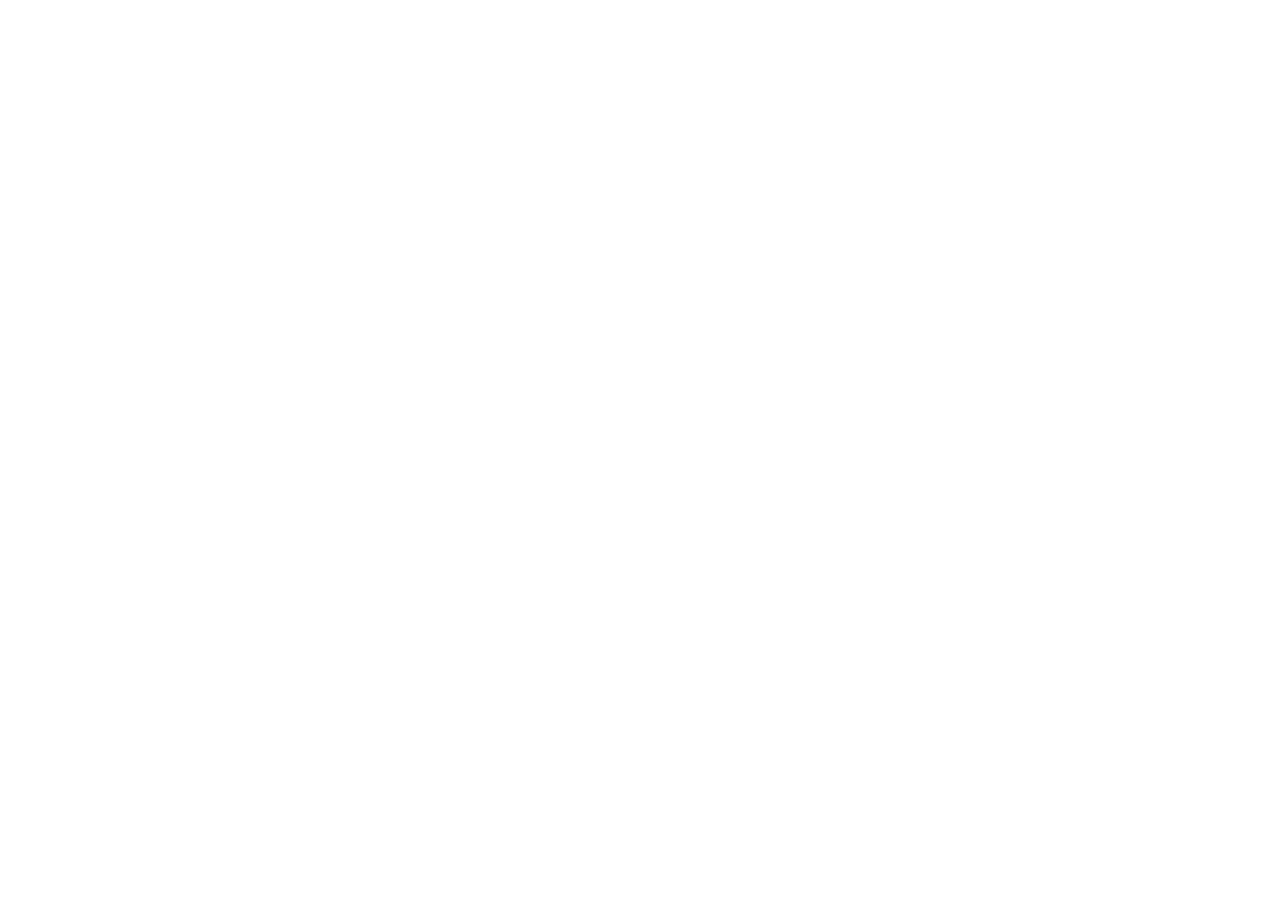
==== index.html @ 78ac38b4 "Add files via upload" ====
<!doctype html>
<html lang="nl">
	
<head>
	<meta charset="UTF-8">
	<meta name="author" content="jouw naam">
	<meta name="viewport" content="width=device-width, initial-scale=1">
	
	<title>Naam van je site en/of pagina</title>
	
	<link href="styles/style.css" rel="stylesheet">
</head>

<body>

	<script src="scripts/script.js"></script>
</body>
	
</html>
---- styles/style.css ----
/* CSS Document */
*, *::after, *::before {
  box-sizing:border-box;  
}
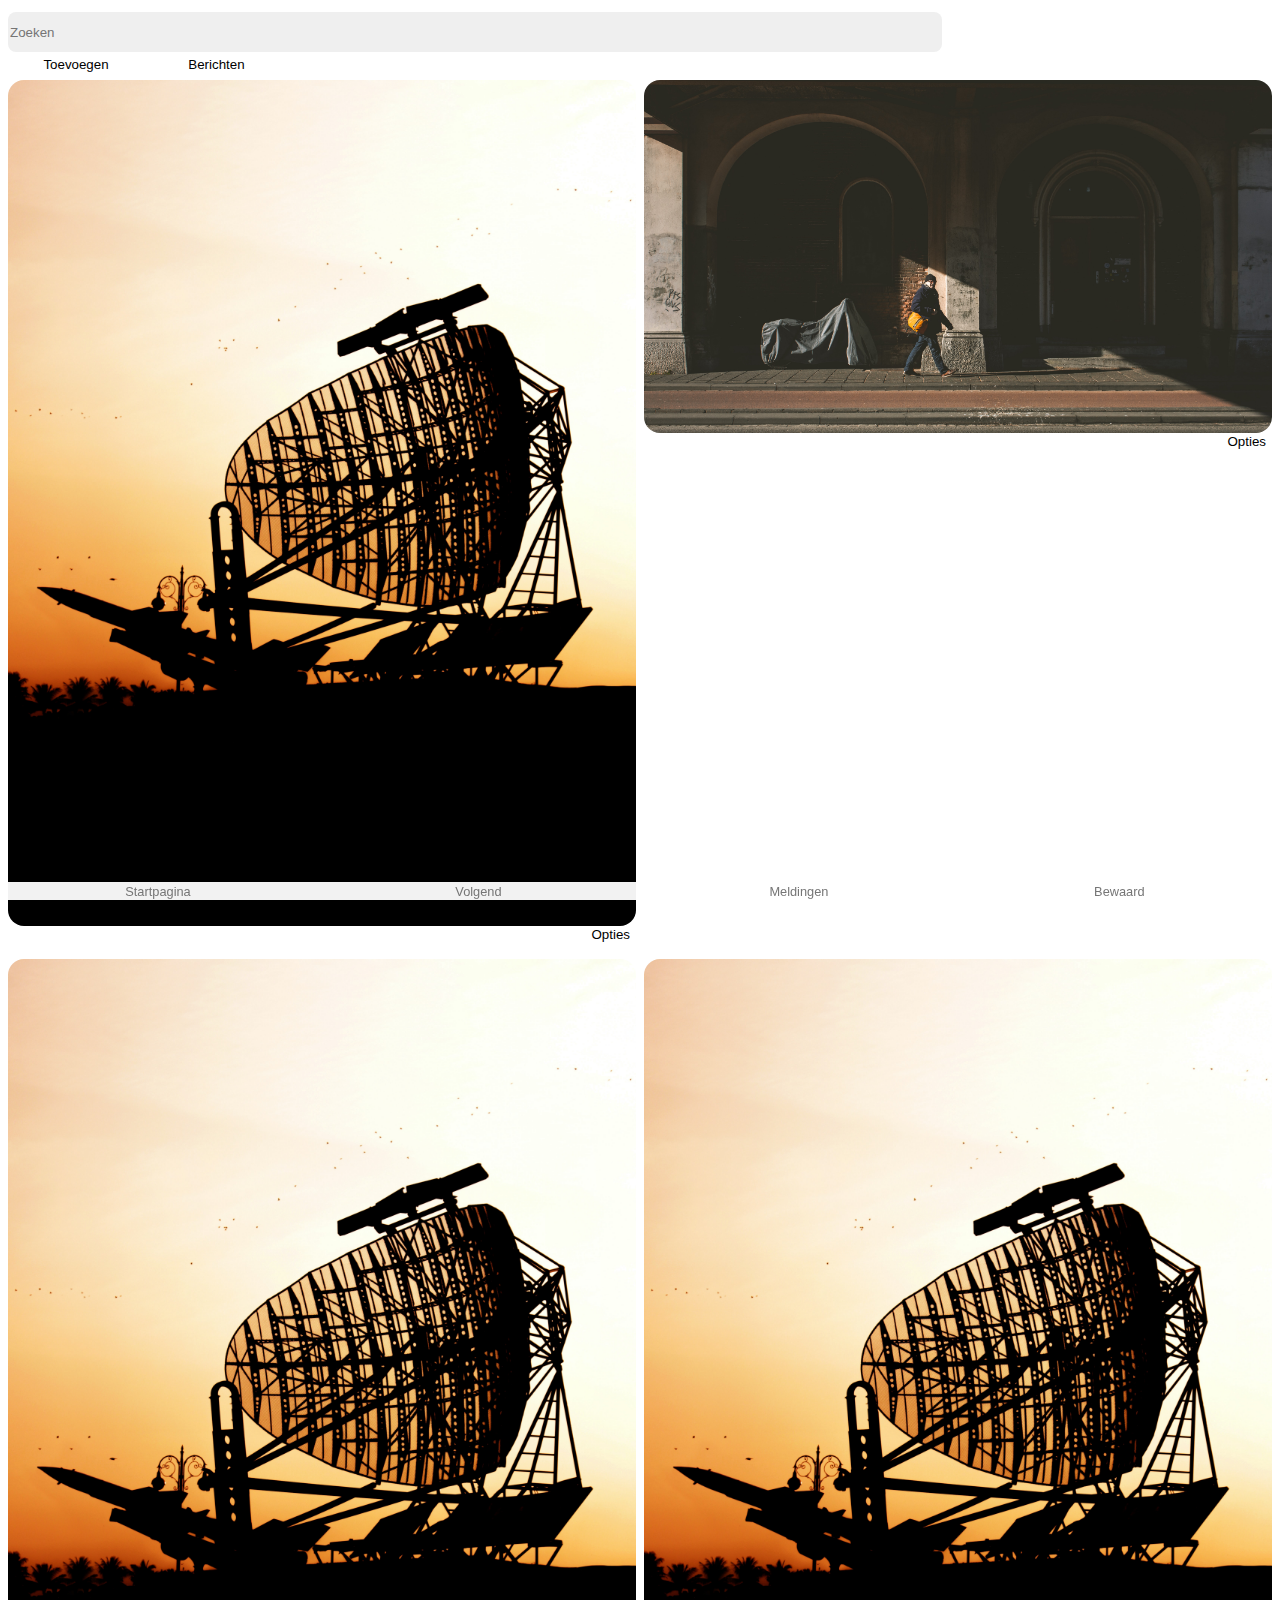
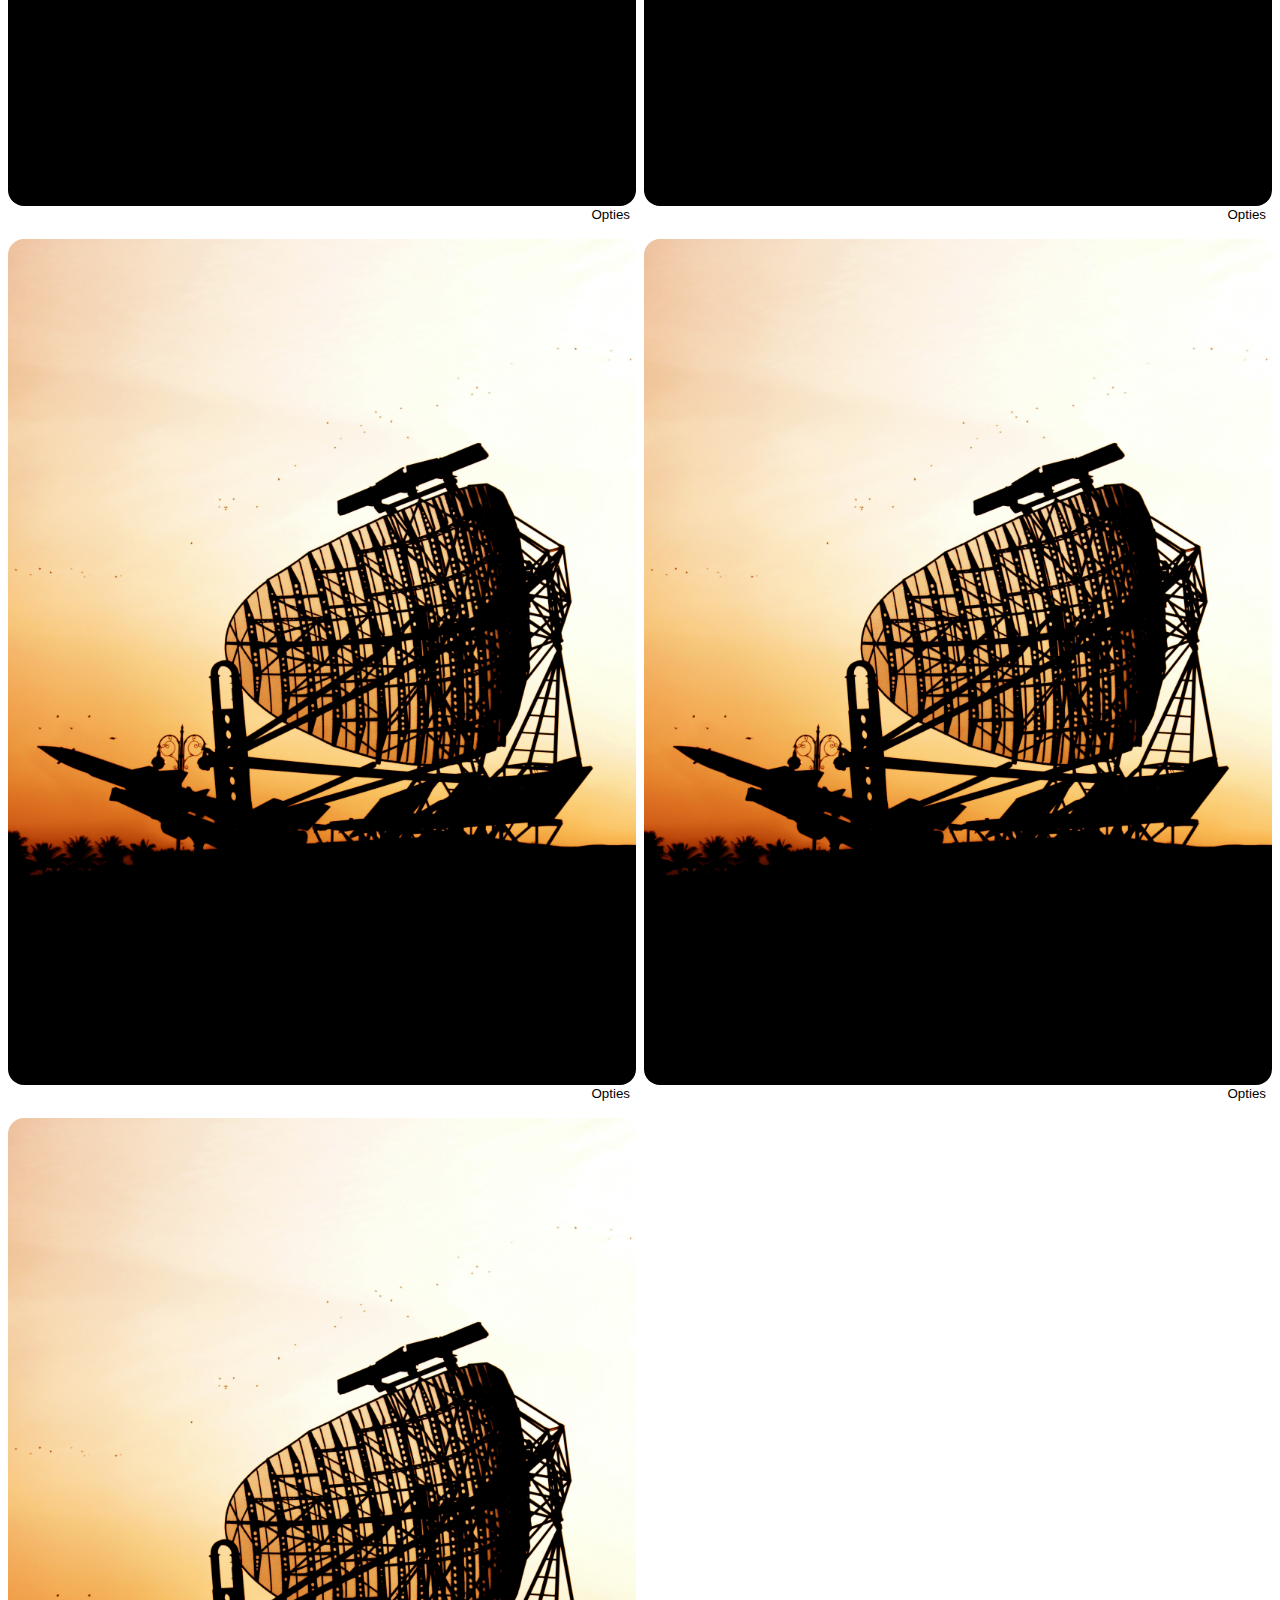
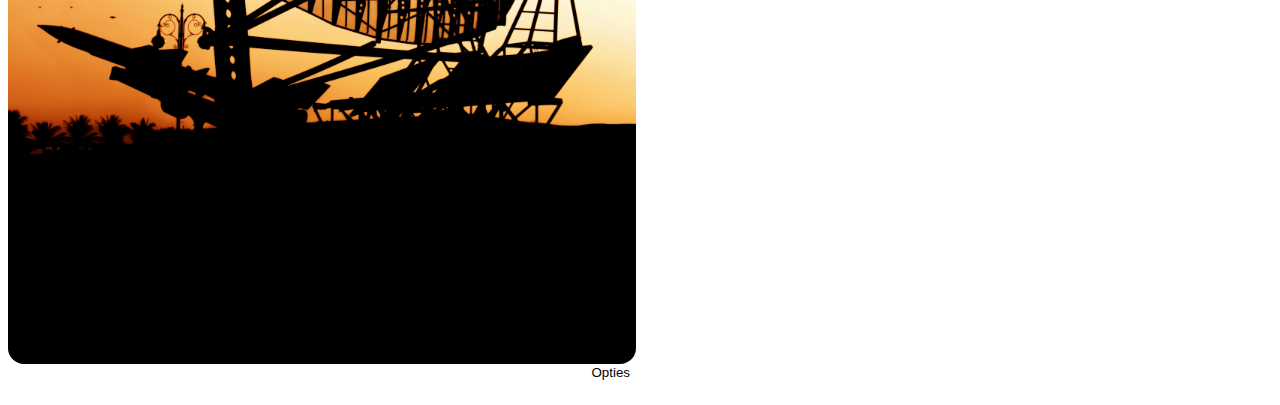
==== commit e03ed1ea: "Add files via upload" ====
--- a/index.html
+++ b/index.html
@@ -6,12 +6,59 @@
 	<meta name="author" content="jouw naam">
 	<meta name="viewport" content="width=device-width, initial-scale=1">
 	
-	<title>Naam van je site en/of pagina</title>
+	<title>Pinterest</title>
 	
 	<link href="styles/style.css" rel="stylesheet">
 </head>
 
 <body>
+    <header>
+    <h1>Pinterest</h1>
+    <form action="">
+        <input type="text" placeholder="Zoeken" name="zoeken">
+    </form> 
+        <button>Toevoegen</button>
+        <button>Berichten</button>   
+    </header>
+    <nav id="navigatie">
+        <ul>
+            <li id="startpagina">Startpagina</li>
+            <li id="volgend">Volgend</li>
+            <li id="meldingen">Meldingen</li>
+            <li id="bewaard">Bewaard</li>
+        </ul>
+    </nav>
+    <main>
+        <section>
+            <img class="content" src="images/content/hassan-sajjad-5sOvIR6ySaU-unsplash.jpg" alt="">
+            <button>Opties</button>
+        </section>
+        <section>
+            <img class="content" src="images/content/marc-kleen-JaN_Ge2ZipU-unsplash.jpg" alt="">
+            <button>Opties</button>
+        </section>
+        <section>
+            <img class="content" src="images/content/hassan-sajjad-5sOvIR6ySaU-unsplash.jpg" alt="">
+            <button>Opties</button>
+        </section>
+        <section>
+            <img class="content" src="images/content/hassan-sajjad-5sOvIR6ySaU-unsplash.jpg" alt="">
+            <button>Opties</button>
+        </section>
+        <section>
+            <img class="content" src="images/content/hassan-sajjad-5sOvIR6ySaU-unsplash.jpg" alt="Foto van Hassan Sajjad">
+            <button>Opties</button>
+        </section>
+        <section>
+            <img class="content" src="images/content/hassan-sajjad-5sOvIR6ySaU-unsplash.jpg" alt="">
+            <button>Opties</button>
+        </section>
+        <section>
+            <img class="content" src="images/content/hassan-sajjad-5sOvIR6ySaU-unsplash.jpg" alt="">
+            <button>Opties</button>
+        </section>
+        
+    </main>
 
 	<script src="scripts/script.js"></script>
 </body>
--- a/styles/style.css
+++ b/styles/style.css
@@ -3,3 +3,102 @@
   box-sizing:border-box;  
 }
 
+body{
+    position: relative;
+    height: 100%;
+    font-family: helvetica, sans-serif;
+    margin: 0.5rem;
+}
+
+header{
+    background-color: #fff;
+    position: fixed;
+    z-index: 1;
+    width: 100%;
+    top:0;
+    padding-top: 0.75rem;
+}
+
+h1{
+    display: none;
+}
+
+header form input{
+    width: 73%;
+    height: 2.5rem;
+    border-radius: 0.5rem;
+    background-color: #EFEFEF;
+    border: none;
+}
+
+header button{
+    width: 10%;
+    margin: 0.25rem;
+    border: none;
+    background-color: #fff;
+    background-image: url("images/iconen/berichten.svg");
+}
+
+header button:first-of-type{
+    background-image: url('images/iconen/toevoegen.svg');
+}
+
+nav{
+    position: fixed;
+    bottom: 0;
+    left: 0;
+    right: 0;
+    width: 100%;
+    z-index: 1;
+    background-color: rgba(255,255,255, 0.95);
+}
+
+nav ul{
+    padding: 0;
+    width: 100%;
+    margin: auto;
+}
+
+nav ul li{
+    list-style-type: none;
+    display: inline-block;
+    text-align: center;
+    width: calc(25% - 0.25rem);
+    font-size: 0.8rem;
+    color: #767676;
+}
+
+.actief{
+    color: #000;
+}
+
+main{
+    width: 100%;
+    display: flex;
+    flex-flow: row wrap;
+    justify-content: space-between;
+    height: 100%;
+    align-items: flex-start;
+    margin-top: 5rem;
+}
+
+section{
+    width: calc(50% - 0.25rem);
+    position: relative;
+    margin-bottom: 1rem;
+}
+
+.content{
+    display: block;
+    width: 100%;
+    margin: auto;
+    border-radius: 1rem;
+}
+
+section button{
+    float: right;
+    right: 0;
+    background-image: url('images/iconen/opties.svg');
+    border: none;
+    background-color: #fff;
+}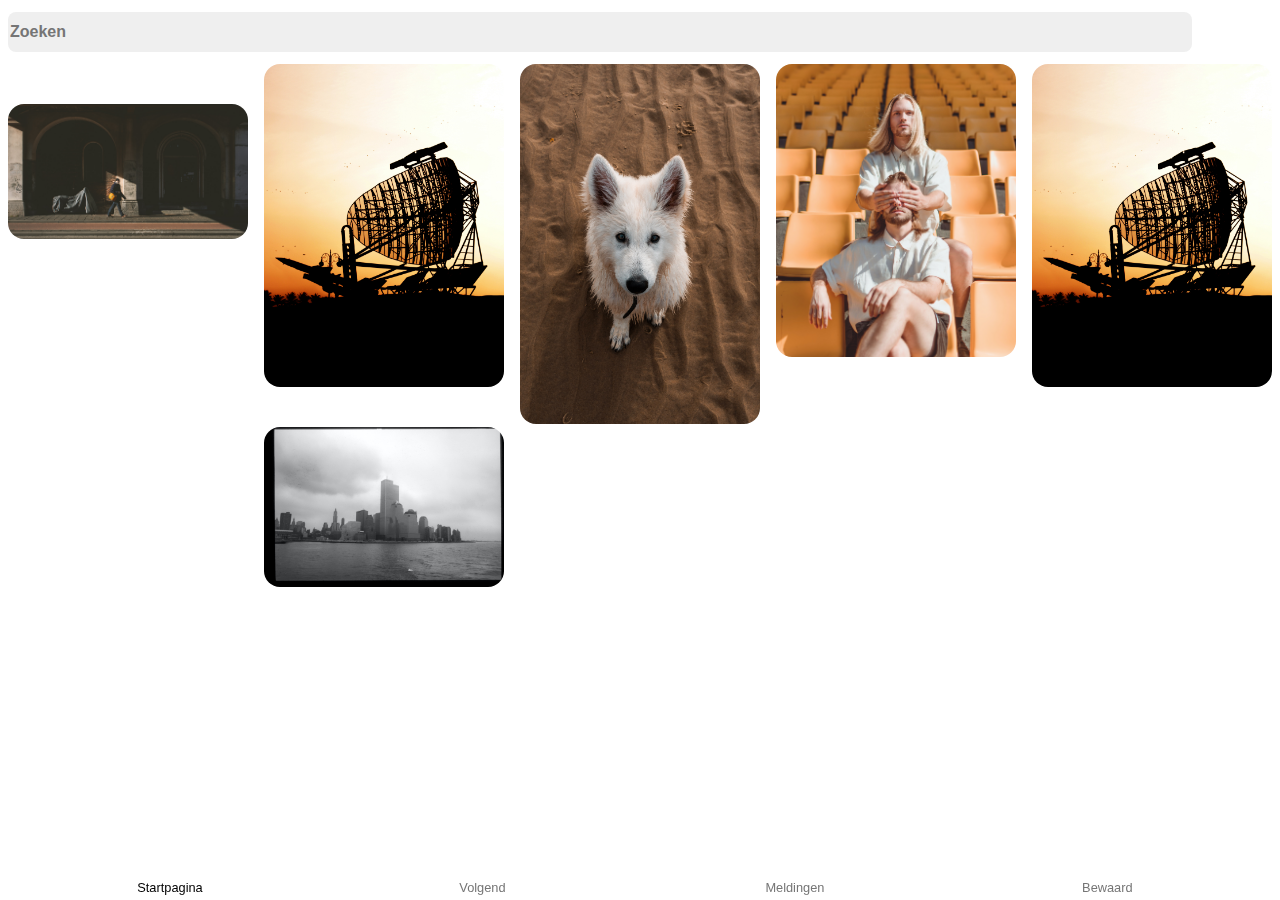
==== commit f03f6e5c: "Add files via upload" ====
--- a/index.html
+++ b/index.html
@@ -6,23 +6,25 @@
 	<meta name="author" content="jouw naam">
 	<meta name="viewport" content="width=device-width, initial-scale=1">
 	
-	<title>Pinterest</title>
+	<title>Pinterest - Nederland</title>
 	
 	<link href="styles/style.css" rel="stylesheet">
 </head>
 
 <body>
     <header>
-    <h1>Pinterest</h1>
-    <form action="">
-        <input type="text" placeholder="Zoeken" name="zoeken">
-    </form> 
-        <button>Toevoegen</button>
-        <button>Berichten</button>   
+        <h1>Pinterest</h1>
+        <form action="">
+            <input type="text" placeholder="Zoeken" name="zoeken">
+        </form>
+        <div>
+            <button>Toevoegen</button>
+            <button>Berichten</button> 
+        </div>  
     </header>
     <nav id="navigatie">
         <ul>
-            <li id="startpagina">Startpagina</li>
+            <li id="startpagina" class="actief">Startpagina</li>
             <li id="volgend">Volgend</li>
             <li id="meldingen">Meldingen</li>
             <li id="bewaard">Bewaard</li>
@@ -30,7 +32,7 @@
     </nav>
     <main>
         <section>
-            <img class="content" src="images/content/hassan-sajjad-5sOvIR6ySaU-unsplash.jpg" alt="">
+            <img class="content" src="images/content/pexels-matt-hardy-2453224.jpg" alt="">
             <button>Opties</button>
         </section>
         <section>
@@ -42,22 +44,21 @@
             <button>Opties</button>
         </section>
         <section>
-            <img class="content" src="images/content/hassan-sajjad-5sOvIR6ySaU-unsplash.jpg" alt="">
+            <img class="content" src="images/content/pexels-thomas-svensson-3145755.jpg" alt="">
             <button>Opties</button>
         </section>
         <section>
-            <img class="content" src="images/content/hassan-sajjad-5sOvIR6ySaU-unsplash.jpg" alt="Foto van Hassan Sajjad">
+            <img class="content" src="images/content/pexels-tom-verdoot-3722196.jpg" alt="Foto van Hassan Sajjad">
+            <button>Opties</button>
+        </section>
+        <section>
+            <img class="content" src="images/content/pexels-wherbson-rodrigues-4724068.jpg" alt="">
             <button>Opties</button>
         </section>
         <section>
             <img class="content" src="images/content/hassan-sajjad-5sOvIR6ySaU-unsplash.jpg" alt="">
             <button>Opties</button>
         </section>
-        <section>
-            <img class="content" src="images/content/hassan-sajjad-5sOvIR6ySaU-unsplash.jpg" alt="">
-            <button>Opties</button>
-        </section>
-        
     </main>
 
 	<script src="scripts/script.js"></script>
--- a/styles/style.css
+++ b/styles/style.css
@@ -4,19 +4,20 @@
 }
 
 body{
+    font-family: helvetica, sans-serif;
+    height: 100%;
+    margin: 0.5rem 0.5rem 0.5rem 0.5rem;
     position: relative;
-    height: 100%;
-    font-family: helvetica, sans-serif;
-    margin: 0.5rem;
 }
 
 header{
     background-color: #fff;
-    position: fixed;
+    padding: 0.75rem 0.5rem 0.75rem 0.5rem;
+    position: fixed; 
+    top:0;
+    left: 0;
+    width: 100%;
     z-index: 1;
-    width: 100%;
-    top:0;
-    padding-top: 0.75rem;
 }
 
 h1{
@@ -24,23 +25,36 @@
 }
 
 header form input{
-    width: 73%;
+    background-color: #EFEFEF;
+    border-radius: 0.5rem;
+    border: none;
     height: 2.5rem;
-    border-radius: 0.5rem;
-    background-color: #EFEFEF;
-    border: none;
+    width: calc(100% - 5rem);
+    font-weight: 600;
+    font-size: 1rem;
+}
+
+header div{
+    width: 5rem;
+    position: absolute;
+    right: 0.5rem;
+    top: 1rem;
+    text-align: center;
+}
+
+header button:first-of-type{
+    background: url(file:///Users/jamero/Library/Mobile%20Documents/com~apple~CloudDocs/School/FED%20Her/basiswebsite/images/iconen/toevoegen.svg) no-repeat center;
 }
 
 header button{
-    width: 10%;
+    background: url(file:///Users/jamero/Library/Mobile%20Documents/com~apple~CloudDocs/School/FED%20Her/basiswebsite/images/iconen/berichten.svg) no-repeat center;
+    border: none;
     margin: 0.25rem;
-    border: none;
-    background-color: #fff;
-    background-image: url("images/iconen/berichten.svg");
-}
-
-header button:first-of-type{
-    background-image: url('images/iconen/toevoegen.svg');
+    padding: 0;
+    text-indent: -9999px;
+    width: 1.5rem;
+    height: 1.5rem;
+    display: inline-block;
 }
 
 nav{
@@ -51,6 +65,7 @@
     width: 100%;
     z-index: 1;
     background-color: rgba(255,255,255, 0.95);
+    padding: 0.5rem 1rem 0.25rem 1rem;
 }
 
 nav ul{
@@ -66,6 +81,24 @@
     width: calc(25% - 0.25rem);
     font-size: 0.8rem;
     color: #767676;
+    height: 1.25rem;
+    line-height: 4rem;
+}
+
+nav ul li:nth-of-type(1){
+    background: url(file:///Users/jamero/Library/Mobile%20Documents/com~apple~CloudDocs/School/FED%20Her/basiswebsite/images/iconen/startpagina.svg) no-repeat center;
+}
+
+nav ul li:nth-of-type(2){
+    background: url(file:///Users/jamero/Library/Mobile%20Documents/com~apple~CloudDocs/School/FED%20Her/basiswebsite/images/iconen/volgend.svg) no-repeat center;
+}
+
+nav ul li:nth-of-type(3){
+    background: url(file:///Users/jamero/Library/Mobile%20Documents/com~apple~CloudDocs/School/FED%20Her/basiswebsite/images/iconen/meldingen.svg) no-repeat center;
+}
+
+nav ul li:nth-of-type(4){
+    background: url(file:///Users/jamero/Library/Mobile%20Documents/com~apple~CloudDocs/School/FED%20Her/basiswebsite/images/iconen/bewaard.svg) no-repeat center;
 }
 
 .actief{
@@ -74,18 +107,15 @@
 
 main{
     width: 100%;
-    display: flex;
-    flex-flow: row wrap;
-    justify-content: space-between;
-    height: 100%;
-    align-items: flex-start;
-    margin-top: 5rem;
+    column-count: 2;
+    margin-top: 4rem;
 }
 
 section{
-    width: calc(50% - 0.25rem);
+    width: 100%;
     position: relative;
-    margin-bottom: 1rem;
+    padding-bottom: 2.5rem;
+    max-width: 291px;
 }
 
 .content{
@@ -96,9 +126,30 @@
 }
 
 section button{
-    float: right;
+    position: absolute;
     right: 0;
-    background-image: url('images/iconen/opties.svg');
+    bottom: 1rem;
+    background: url('file:///Users/jamero/Library/Mobile%20Documents/com~apple~CloudDocs/School/FED%20Her/basiswebsite/images/iconen/opties.svg') no-repeat center;
     border: none;
     background-color: #fff;
+    text-indent: -9999px;
+    width: 10%;
+}
+
+@media only screen and (min-width: 608px) {
+  main {
+    column-count: 3;
+  }
+}
+
+@media only screen and (min-width: 808px) {
+  main {
+    column-count: 4;
+  }
+}
+
+@media only screen and (min-width: 1008px) {
+  main {
+    column-count: 5;
+  }
 }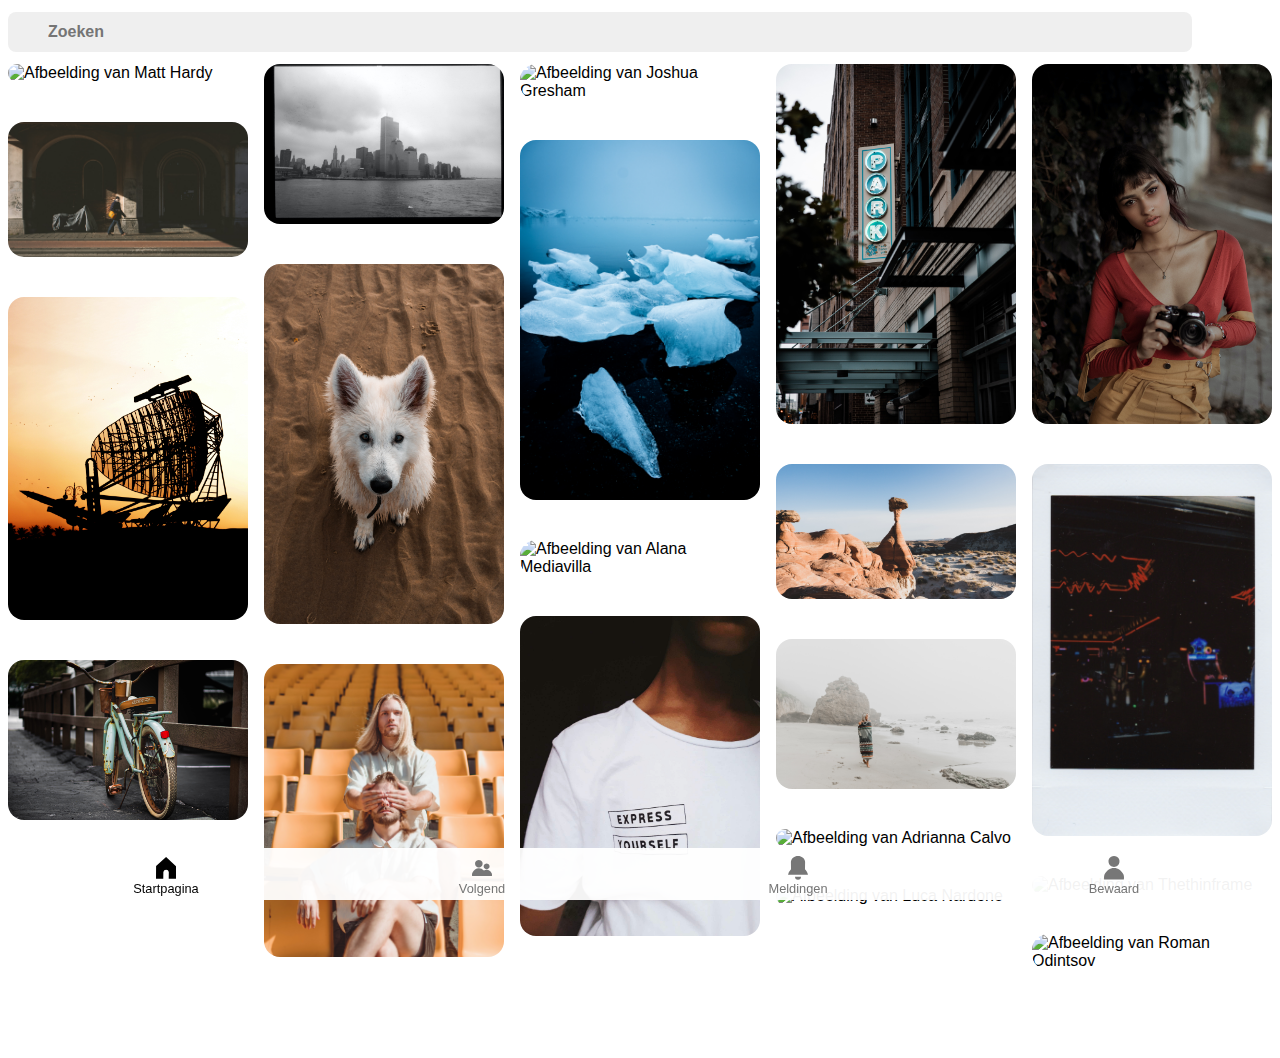
==== commit 30a98691: "Add files via upload" ====
--- a/index.html
+++ b/index.html
@@ -14,15 +14,20 @@
 <body>
     <header>
         <h1>Pinterest</h1>
+        <div></div>
         <form action="">
             <input type="text" placeholder="Zoeken" name="zoeken">
         </form>
-        <div>
+
             <button>Toevoegen</button>
             <button>Berichten</button> 
-        </div>  
+
     </header>
     <nav id="navigatie">
+        <svg id="startpaginaicoon"xmlns="http://www.w3.org/2000/svg" viewBox="0 0 265.19 288.89"><title>startpagina</title><g id="Laag_2" data-name="Laag 2"><g id="Laag_1-2" data-name="Laag 1"><path class="actief" d="M96.48,287.76,0,288.32q.57-83.77,1.13-167.57L133.72,0,265.19,121.88V288.32l-96.48.57q.56-45.42,1.12-90.84a36.69,36.69,0,0,0-72.22.56Q97.06,243.19,96.48,287.76Z"/></g></g></svg>
+        <svg id="volgendicoon" xmlns="http://www.w3.org/2000/svg" viewBox="0 0 300.04 240.31"><title>volgend</title><g data-name="Laag 2"><g id="Laag_1-2" data-name="Laag 1"><path d="M91.41,110.86A61.15,61.15,0,0,0,102.56,112a61.24,61.24,0,0,0,11.15-1.14c24.78-5.09,40.52-21.28,44.64-46.09,4-23.86-5.9-42.77-26.34-56C123,2.94,112.91,1,102.56,0,92.2,1,82.13,2.94,73.11,8.78,52.67,22,42.81,40.91,46.77,64.77,50.88,89.58,66.63,105.77,91.41,110.86Z"/><path d="M210.58,138.47a43.23,43.23,0,0,0,17.55,0c19.49-4,31.88-16.74,35.12-36.26,3.11-18.77-4.65-33.65-20.73-44-7.1-4.59-15-6.16-23.16-6.91-8.15.75-16.07,2.32-23.17,6.91-16.08,10.4-23.84,25.28-20.73,44.05C178.7,121.73,191.09,134.47,210.58,138.47Z"/><path class="cls-1" d="M299.73,219.1a86.19,86.19,0,0,0-2.82-15.62c-17.1-37.75-46.72-57-77.55-56.27a72.3,72.3,0,0,0-40.24,11.51c-21.22-24.78-48.44-37.39-76.56-36.75C63.37,121.07,25.72,145.51,4,193.5A107.26,107.26,0,0,0,.4,213.36a108.69,108.69,0,0,0,1,26.95H298.9A85.36,85.36,0,0,0,299.73,219.1Z"/></g></g></svg>
+        <svg id="meldingenicoon"xmlns="http://www.w3.org/2000/svg" viewBox="0 0 240.93 285.93"><title>meldingen</title><g data-name="Laag 2"><g data-name="Laag 1"><path d="M227.39,190.12a139.39,139.39,0,0,0-22.85-30.47L206,70.78c-1.34-9.41-5.24-26.84-18.62-42.32C165,2.57,131.19-.38,120.46,0,109.74-.38,76,2.57,53.57,28.46,40.19,43.94,36.29,61.37,35,70.78l1.44,88.87A139.21,139.21,0,0,0,0,224.82H240.93A139.37,139.37,0,0,0,227.39,190.12Z"/><path d="M120.46,285.93a36,36,0,0,0,36-36H84.51A36,36,0,0,0,120.46,285.93Z"/></g></g></svg>
+        <svg id="bewaardicoon" xmlns="http://www.w3.org/2000/svg" viewBox="0 0 238.55 279.48"><title>bewaard</title><g data-name="Laag 2"><g data-name="Laag 1"><path d="M106.31,128.93a64.33,64.33,0,0,0,25.93,0c28.82-5.92,47.13-24.75,51.92-53.6,4.61-27.76-6.87-49.75-30.64-65.12C143,3.42,131.32,1.11,119.28,0,107.23,1.11,95.52,3.42,85,10.21,61.26,25.58,49.78,47.57,54.39,75.33,59.18,104.18,77.49,123,106.31,128.93Z"/><path d="M238.09,248.13A127,127,0,0,0,233.92,225c-25.28-55.82-69.07-84.24-114.64-83.19C73.7,140.8,29.91,169.22,4.64,225a125.87,125.87,0,0,0-2.95,54.44H236.86A125.88,125.88,0,0,0,238.09,248.13Z"/></g></g></svg>
         <ul>
             <li id="startpagina" class="actief">Startpagina</li>
             <li id="volgend">Volgend</li>
@@ -32,31 +37,83 @@
     </nav>
     <main>
         <section>
-            <img class="content" src="images/content/pexels-matt-hardy-2453224.jpg" alt="">
+            <img class="content" src="images/content/pexels-matt-hardy-2453224.jpg" alt="Afbeelding van Matt Hardy">
             <button>Opties</button>
         </section>
         <section>
-            <img class="content" src="images/content/marc-kleen-JaN_Ge2ZipU-unsplash.jpg" alt="">
+            <img class="content" src="images/content/marc-kleen-JaN_Ge2ZipU-unsplash.jpg" alt="Afbeelding van Marc Kleen Jan">
             <button>Opties</button>
         </section>
         <section>
-            <img class="content" src="images/content/hassan-sajjad-5sOvIR6ySaU-unsplash.jpg" alt="">
+            <img class="content" src="images/content/hassan-sajjad-5sOvIR6ySaU-unsplash.jpg" alt="Afbeelding van Hassan Sajjad">
             <button>Opties</button>
         </section>
         <section>
-            <img class="content" src="images/content/pexels-thomas-svensson-3145755.jpg" alt="">
+            <img class="content" src="images/content/chris-hardy-7Q2UaW10OK0-unsplash.jpg" alt="Afbeelding van Chris Hardy">
             <button>Opties</button>
         </section>
         <section>
-            <img class="content" src="images/content/pexels-tom-verdoot-3722196.jpg" alt="Foto van Hassan Sajjad">
+            <img class="content" src="images/content/pexels-thomas-svensson-3145755.jpg" alt="Afbeelding van Thomas Svensson">
             <button>Opties</button>
         </section>
         <section>
-            <img class="content" src="images/content/pexels-wherbson-rodrigues-4724068.jpg" alt="">
+            <img class="content" src="images/content/pexels-tom-verdoot-3722196.jpg" alt="Afbeelding Tom Verdoot">
             <button>Opties</button>
         </section>
         <section>
-            <img class="content" src="images/content/hassan-sajjad-5sOvIR6ySaU-unsplash.jpg" alt="">
+            <img class="content" src="images/content/pexels-wherbson-rodrigues-4724068.jpg" alt="Afbeelding van Wherbson Rodrigues">
+            <button>Opties</button>
+        </section>
+        <section>
+            <img class="content" src="images/content/joshua-gresham-EEN3Nozgttw-unsplash.jpg" alt="Afbeelding van Joshua Gresham">
+            <button>Opties</button>
+        </section>
+                <section>
+            <img class="content" src="images/content/bechir-kaddech-WilZDWbw2zU-unsplash.jpg" alt="Afbeelding van Bechir Kaddech">
+            <button>Opties</button>
+        </section>
+        <section>
+            <img class="content" src="images/content/alana-mediavilla-O0iCf05NCt8-unsplash.jpg" alt="Afbeelding van Alana Mediavilla">
+            <button>Opties</button>
+        </section>
+        <section>
+            <img class="content" src="images/content/pexels-raphael-brasileiro-2440799.jpg" alt="Afbeelding van Raphael Brasileiro">
+            <button>Opties</button>
+        </section>
+        <section>
+            <img class="content" src="images/content/logan-weaver-TH8oDzQx4fA-unsplash.jpg" alt="Afbeelding van Logan Weaver">
+            <button>Opties</button>
+        </section>
+        <section>
+            <img class="content" src="images/content/joshua-gresham-6KzSud-4gJE-unsplash.jpg" alt="Afbeelding van Joshua Gresham">
+            <button>Opties</button>
+        </section>
+        <section>
+            <img class="content" src="images/content/pexels-spencer-davis-4388290.jpg" alt="Afbeelding van Spencer Davis">
+            <button>Opties</button>
+        </section>
+        <section>
+            <img class="content" src="images/content/pexels-adrianna-calvo-4524060.jpg" alt="Afbeelding van Adrianna Calvo">
+            <button>Opties</button>
+        </section>
+        <section>
+            <img class="content" src="images/content/pexels-luca-nardone-4827702.jpg" alt="Afbeelding van Luca Nardone">
+            <button>Opties</button>
+        </section>
+        <section>
+            <img class="content" src="images/content/pexels-marcelo-chagas-4392858.jpg" alt="Afbeelding van Marcelo Chagas">
+            <button>Opties</button>
+        </section>
+        <section>
+            <img class="content" src="images/content/pexels-lisa-fotios-5280905.jpg" alt="Afbeelding van Lisa Fotios">
+            <button>Opties</button>
+        </section>
+        <section>
+            <img class="content" src="images/content/pexels-thethinframe-5156010.jpg" alt="Afbeelding van Thethinframe">
+            <button>Opties</button>
+        </section>
+        <section>
+            <img class="content" src="images/content/pexels-roman-odintsov-4925891.jpg" alt="Afbeelding van Roman Odintsov">
             <button>Opties</button>
         </section>
     </main>
--- a/styles/style.css
+++ b/styles/style.css
@@ -3,10 +3,15 @@
   box-sizing:border-box;  
 }
 
+.actief{
+    color: #000;
+    fill: #000;
+}
+
 body{
     font-family: helvetica, sans-serif;
     height: 100%;
-    margin: 0.5rem 0.5rem 0.5rem 0.5rem;
+    margin: 0.5rem;
     position: relative;
 }
 
@@ -18,10 +23,18 @@
     left: 0;
     width: 100%;
     z-index: 1;
+    display: grid;
+    grid-template-columns: 2.5em 1fr repeat(2, 2.5rem);
+    grid-template-rows: 1fr;
 }
 
 h1{
     display: none;
+}
+
+header form{
+    grid-column: 1/3;
+    grid-row: 1/2;
 }
 
 header form input{
@@ -29,32 +42,37 @@
     border-radius: 0.5rem;
     border: none;
     height: 2.5rem;
-    width: calc(100% - 5rem);
-    font-weight: 600;
+    width: 100%;
+    font-weight: 550;
     font-size: 1rem;
+    padding-left: 2.5rem;
 }
 
 header div{
-    width: 5rem;
-    position: absolute;
-    right: 0.5rem;
-    top: 1rem;
-    text-align: center;
+    background: url(https://raw.githubusercontent.com/jamero7/FED20/b87c8ef1af4b8e2e402f257f0227fe2bfc9dbed9/images/iconen/zoeken.svg) no-repeat center; 
+    grid-column: 1/2;
+    grid-row: 1/2;
+    z-index: 2;
+    width: 1.25rem;
+    height: 1.25rem;
+    margin: auto;
 }
 
 header button:first-of-type{
-    background: url(file:///Users/jamero/Library/Mobile%20Documents/com~apple~CloudDocs/School/FED%20Her/basiswebsite/images/iconen/toevoegen.svg) no-repeat center;
+    background: url(https://raw.githubusercontent.com/jamero7/FED20/50c091b684a37021ab5a68bb0a6b499cfa8188a4/images/iconen/toevoegen.svg) no-repeat center;
+    grid-column: 3/4;
+    grid-row: 1/2;
 }
 
 header button{
-    background: url(file:///Users/jamero/Library/Mobile%20Documents/com~apple~CloudDocs/School/FED%20Her/basiswebsite/images/iconen/berichten.svg) no-repeat center;
+    background: url(https://raw.githubusercontent.com/jamero7/FED20/50c091b684a37021ab5a68bb0a6b499cfa8188a4/images/iconen/berichten.svg) no-repeat center;
     border: none;
-    margin: 0.25rem;
-    padding: 0;
+    margin: auto;
     text-indent: -9999px;
     width: 1.5rem;
     height: 1.5rem;
-    display: inline-block;
+    grid-column: 4/5;
+    grid-row: 1/2;
 }
 
 nav{
@@ -65,56 +83,51 @@
     width: 100%;
     z-index: 1;
     background-color: rgba(255,255,255, 0.95);
-    padding: 0.5rem 1rem 0.25rem 1rem;
+    display: grid;
+    grid-template-columns: repeat(4, 25%);
+    grid-template-rows: 1fr 1rem;
+    padding: 0.5rem 0.5rem 0.25rem 0.5rem;
+}
+
+svg{
+    width: 1.25rem;
+    margin: auto;
+    fill: #777;
 }
 
 nav ul{
+    grid-column: 1/5;
+    grid-row: 2/3;
     padding: 0;
     width: 100%;
     margin: auto;
+    display: grid;
+    grid-template-columns: repeat(4, 25%);
 }
 
 nav ul li{
     list-style-type: none;
-    display: inline-block;
     text-align: center;
-    width: calc(25% - 0.25rem);
     font-size: 0.8rem;
     color: #767676;
-    height: 1.25rem;
-    line-height: 4rem;
-}
-
-nav ul li:nth-of-type(1){
-    background: url(file:///Users/jamero/Library/Mobile%20Documents/com~apple~CloudDocs/School/FED%20Her/basiswebsite/images/iconen/startpagina.svg) no-repeat center;
-}
-
-nav ul li:nth-of-type(2){
-    background: url(file:///Users/jamero/Library/Mobile%20Documents/com~apple~CloudDocs/School/FED%20Her/basiswebsite/images/iconen/volgend.svg) no-repeat center;
-}
-
-nav ul li:nth-of-type(3){
-    background: url(file:///Users/jamero/Library/Mobile%20Documents/com~apple~CloudDocs/School/FED%20Her/basiswebsite/images/iconen/meldingen.svg) no-repeat center;
-}
-
-nav ul li:nth-of-type(4){
-    background: url(file:///Users/jamero/Library/Mobile%20Documents/com~apple~CloudDocs/School/FED%20Her/basiswebsite/images/iconen/bewaard.svg) no-repeat center;
-}
-
-.actief{
-    color: #000;
+    display: block;
+    
+    /height: 1.25rem;
+    /line-height: 4rem;
+    /display: inline-block;
+    /width: calc(25% - 0.25rem);
 }
 
 main{
     width: 100%;
     column-count: 2;
-    margin-top: 4rem;
+    margin: 4rem 0 4rem 0;
 }
 
 section{
     width: 100%;
     position: relative;
-    padding-bottom: 2.5rem;
+    margin-bottom: 2.5rem;
     max-width: 291px;
 }
 
@@ -127,13 +140,30 @@
 
 section button{
     position: absolute;
-    right: 0;
-    bottom: 1rem;
-    background: url('file:///Users/jamero/Library/Mobile%20Documents/com~apple~CloudDocs/School/FED%20Her/basiswebsite/images/iconen/opties.svg') no-repeat center;
+    right: 0.5rem;
+    bottom: -1.5rem;
+    background: url('https://raw.githubusercontent.com/jamero7/FED20/50c091b684a37021ab5a68bb0a6b499cfa8188a4/images/iconen/opties.svg') no-repeat center;
     border: none;
     background-color: #fff;
     text-indent: -9999px;
-    width: 10%;
+    width: 1rem;
+}
+
+@keyframes opties-animatie{
+    0%{
+        transform: scale(1);
+    }
+    5%{
+        transform: scale(0.75;)
+    }
+    100%{
+        transform: scale(0.5);
+    }
+}
+
+section button:active{
+    animation-name: opties-animatie;
+    animation-duration: 1s;
 }
 
 @media only screen and (min-width: 608px) {
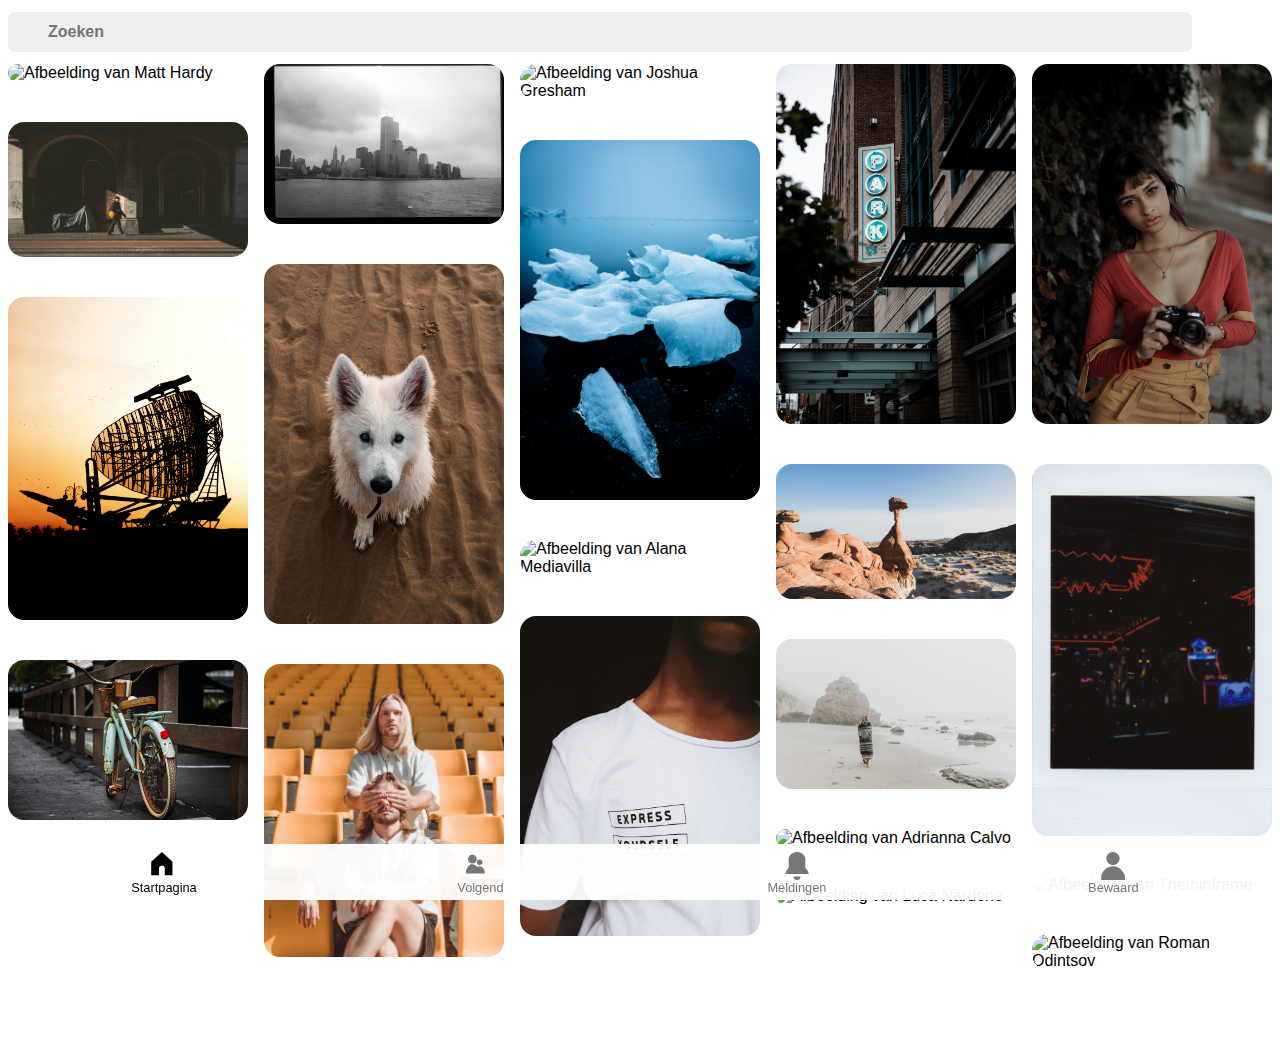
==== commit 8ac2064a: "Add files via upload" ====
--- a/index.html
+++ b/index.html
@@ -24,98 +24,116 @@
 
     </header>
     <nav id="navigatie">
-        <svg id="startpaginaicoon"xmlns="http://www.w3.org/2000/svg" viewBox="0 0 265.19 288.89"><title>startpagina</title><g id="Laag_2" data-name="Laag 2"><g id="Laag_1-2" data-name="Laag 1"><path class="actief" d="M96.48,287.76,0,288.32q.57-83.77,1.13-167.57L133.72,0,265.19,121.88V288.32l-96.48.57q.56-45.42,1.12-90.84a36.69,36.69,0,0,0-72.22.56Q97.06,243.19,96.48,287.76Z"/></g></g></svg>
-        <svg id="volgendicoon" xmlns="http://www.w3.org/2000/svg" viewBox="0 0 300.04 240.31"><title>volgend</title><g data-name="Laag 2"><g id="Laag_1-2" data-name="Laag 1"><path d="M91.41,110.86A61.15,61.15,0,0,0,102.56,112a61.24,61.24,0,0,0,11.15-1.14c24.78-5.09,40.52-21.28,44.64-46.09,4-23.86-5.9-42.77-26.34-56C123,2.94,112.91,1,102.56,0,92.2,1,82.13,2.94,73.11,8.78,52.67,22,42.81,40.91,46.77,64.77,50.88,89.58,66.63,105.77,91.41,110.86Z"/><path d="M210.58,138.47a43.23,43.23,0,0,0,17.55,0c19.49-4,31.88-16.74,35.12-36.26,3.11-18.77-4.65-33.65-20.73-44-7.1-4.59-15-6.16-23.16-6.91-8.15.75-16.07,2.32-23.17,6.91-16.08,10.4-23.84,25.28-20.73,44.05C178.7,121.73,191.09,134.47,210.58,138.47Z"/><path class="cls-1" d="M299.73,219.1a86.19,86.19,0,0,0-2.82-15.62c-17.1-37.75-46.72-57-77.55-56.27a72.3,72.3,0,0,0-40.24,11.51c-21.22-24.78-48.44-37.39-76.56-36.75C63.37,121.07,25.72,145.51,4,193.5A107.26,107.26,0,0,0,.4,213.36a108.69,108.69,0,0,0,1,26.95H298.9A85.36,85.36,0,0,0,299.73,219.1Z"/></g></g></svg>
-        <svg id="meldingenicoon"xmlns="http://www.w3.org/2000/svg" viewBox="0 0 240.93 285.93"><title>meldingen</title><g data-name="Laag 2"><g data-name="Laag 1"><path d="M227.39,190.12a139.39,139.39,0,0,0-22.85-30.47L206,70.78c-1.34-9.41-5.24-26.84-18.62-42.32C165,2.57,131.19-.38,120.46,0,109.74-.38,76,2.57,53.57,28.46,40.19,43.94,36.29,61.37,35,70.78l1.44,88.87A139.21,139.21,0,0,0,0,224.82H240.93A139.37,139.37,0,0,0,227.39,190.12Z"/><path d="M120.46,285.93a36,36,0,0,0,36-36H84.51A36,36,0,0,0,120.46,285.93Z"/></g></g></svg>
-        <svg id="bewaardicoon" xmlns="http://www.w3.org/2000/svg" viewBox="0 0 238.55 279.48"><title>bewaard</title><g data-name="Laag 2"><g data-name="Laag 1"><path d="M106.31,128.93a64.33,64.33,0,0,0,25.93,0c28.82-5.92,47.13-24.75,51.92-53.6,4.61-27.76-6.87-49.75-30.64-65.12C143,3.42,131.32,1.11,119.28,0,107.23,1.11,95.52,3.42,85,10.21,61.26,25.58,49.78,47.57,54.39,75.33,59.18,104.18,77.49,123,106.31,128.93Z"/><path d="M238.09,248.13A127,127,0,0,0,233.92,225c-25.28-55.82-69.07-84.24-114.64-83.19C73.7,140.8,29.91,169.22,4.64,225a125.87,125.87,0,0,0-2.95,54.44H236.86A125.88,125.88,0,0,0,238.09,248.13Z"/></g></g></svg>
         <ul>
-            <li id="startpagina" class="actief">Startpagina</li>
-            <li id="volgend">Volgend</li>
-            <li id="meldingen">Meldingen</li>
-            <li id="bewaard">Bewaard</li>
+            <li>
+                <span id="startpagina">
+                    <svg class="actief" xmlns="http://www.w3.org/2000/svg" viewBox="0 0 265.19 288.89"><title>homepagina</title><path xmlns="http://www.w3.org/2000/svg" class="cls-1" d="M80,239.06l-80,.47q.47-69.6.94-139.22L110.94,0,220,101.25V239.53L140,240l.93-75.47A30.43,30.43,0,0,0,81,165Q80.52,202,80,239.06Z"/></svg>
+                    <p class="actief">Startpagina</p>
+                </span>
+            </li>
+            <li>
+                <span id="volgend">
+                    <svg xmlns="http://www.w3.org/2000/svg" viewBox="0 0 360.7 288.89"><title>volgend</title><path xmlns="http://www.w3.org/2000/svg" class="cls-1" d="M239.75,218.82a103.53,103.53,0,0,0-2.26-15.6c-13.67-37.71-37.37-56.91-62-56.2-11.23-.32-22.21,3.69-32.18,11.5-17-24.75-38.75-37.35-61.24-36.71-31.35-.89-61.47,23.51-78.85,71.44A131.84,131.84,0,0,0,.32,213.08,134.75,134.75,0,0,0,1.16,240H239.09A106.36,106.36,0,0,0,239.75,218.82Z"/>
+                    <circle xmlns="http://www.w3.org/2000/svg" class="cls-1" cx="82.04" cy="55.93" r="55.93"/>
+                    <circle xmlns="http://www.w3.org/2000/svg" class="cls-1" cx="175.46" cy="95.19" r="35.79"/></svg>
+                    <p>Volgend</p>
+                </span>
+            </li>
+            <li>
+                <span id="meldingen">
+                    <svg id="meldingenicoon"xmlns="http://www.w3.org/2000/svg" viewBox="0 0 240.93 285.93"><title>meldingen</title><path d="M227.39,190.12a139.39,139.39,0,0,0-22.85-30.47L206,70.78c-1.34-9.41-5.24-26.84-18.62-42.32C165,2.57,131.19-.38,120.46,0,109.74-.38,76,2.57,53.57,28.46,40.19,43.94,36.29,61.37,35,70.78l1.44,88.87A139.21,139.21,0,0,0,0,224.82H240.93A139.37,139.37,0,0,0,227.39,190.12Z"/><path d="M120.46,285.93a36,36,0,0,0,36-36H84.51A36,36,0,0,0,120.46,285.93Z"/></svg>
+                    <p>Meldingen</p>
+                </span>
+            </li>
+            <li> 
+                <span id="bewaard">
+                    <svg id="bewaardicoon" xmlns="http://www.w3.org/2000/svg" viewBox="0 0 238.55 279.48"><title>bewaard</title><path d="M106.31,128.93a64.33,64.33,0,0,0,25.93,0c28.82-5.92,47.13-24.75,51.92-53.6,4.61-27.76-6.87-49.75-30.64-65.12C143,3.42,131.32,1.11,119.28,0,107.23,1.11,95.52,3.42,85,10.21,61.26,25.58,49.78,47.57,54.39,75.33,59.18,104.18,77.49,123,106.31,128.93Z"/><path d="M238.09,248.13A127,127,0,0,0,233.92,225c-25.28-55.82-69.07-84.24-114.64-83.19C73.7,140.8,29.91,169.22,4.64,225a125.87,125.87,0,0,0-2.95,54.44H236.86A125.88,125.88,0,0,0,238.09,248.13Z"/></svg>
+                    <p>Bewaard</p>
+                </span>
+            </li>
         </ul>
     </nav>
     <main>
-        <section>
+        <article>
             <img class="content" src="images/content/pexels-matt-hardy-2453224.jpg" alt="Afbeelding van Matt Hardy">
             <button>Opties</button>
-        </section>
-        <section>
+        </article>
+        <article>
             <img class="content" src="images/content/marc-kleen-JaN_Ge2ZipU-unsplash.jpg" alt="Afbeelding van Marc Kleen Jan">
             <button>Opties</button>
-        </section>
-        <section>
+        </article>
+        <article>
             <img class="content" src="images/content/hassan-sajjad-5sOvIR6ySaU-unsplash.jpg" alt="Afbeelding van Hassan Sajjad">
             <button>Opties</button>
-        </section>
-        <section>
+        </article>
+        <article>
             <img class="content" src="images/content/chris-hardy-7Q2UaW10OK0-unsplash.jpg" alt="Afbeelding van Chris Hardy">
             <button>Opties</button>
-        </section>
-        <section>
+        </article>
+        <article>
             <img class="content" src="images/content/pexels-thomas-svensson-3145755.jpg" alt="Afbeelding van Thomas Svensson">
             <button>Opties</button>
-        </section>
-        <section>
+        </article>
+        <article>
             <img class="content" src="images/content/pexels-tom-verdoot-3722196.jpg" alt="Afbeelding Tom Verdoot">
             <button>Opties</button>
-        </section>
-        <section>
+        </article>
+        <article>
             <img class="content" src="images/content/pexels-wherbson-rodrigues-4724068.jpg" alt="Afbeelding van Wherbson Rodrigues">
             <button>Opties</button>
-        </section>
-        <section>
+        </article>
+        <article>
             <img class="content" src="images/content/joshua-gresham-EEN3Nozgttw-unsplash.jpg" alt="Afbeelding van Joshua Gresham">
             <button>Opties</button>
-        </section>
-                <section>
+        </article>
+        <article>
             <img class="content" src="images/content/bechir-kaddech-WilZDWbw2zU-unsplash.jpg" alt="Afbeelding van Bechir Kaddech">
             <button>Opties</button>
-        </section>
-        <section>
+        </article>
+        <article>
             <img class="content" src="images/content/alana-mediavilla-O0iCf05NCt8-unsplash.jpg" alt="Afbeelding van Alana Mediavilla">
             <button>Opties</button>
-        </section>
-        <section>
+        </article>
+        <article>
             <img class="content" src="images/content/pexels-raphael-brasileiro-2440799.jpg" alt="Afbeelding van Raphael Brasileiro">
             <button>Opties</button>
-        </section>
-        <section>
+        </article>
+        <article>
             <img class="content" src="images/content/logan-weaver-TH8oDzQx4fA-unsplash.jpg" alt="Afbeelding van Logan Weaver">
             <button>Opties</button>
-        </section>
-        <section>
+        </article>
+        <article>
             <img class="content" src="images/content/joshua-gresham-6KzSud-4gJE-unsplash.jpg" alt="Afbeelding van Joshua Gresham">
             <button>Opties</button>
-        </section>
-        <section>
+        </article>
+        <article>
             <img class="content" src="images/content/pexels-spencer-davis-4388290.jpg" alt="Afbeelding van Spencer Davis">
             <button>Opties</button>
-        </section>
-        <section>
+        </article>
+        <article>
             <img class="content" src="images/content/pexels-adrianna-calvo-4524060.jpg" alt="Afbeelding van Adrianna Calvo">
             <button>Opties</button>
-        </section>
-        <section>
+        </article>
+        <article>
             <img class="content" src="images/content/pexels-luca-nardone-4827702.jpg" alt="Afbeelding van Luca Nardone">
             <button>Opties</button>
-        </section>
-        <section>
+        </article>
+        <article>
             <img class="content" src="images/content/pexels-marcelo-chagas-4392858.jpg" alt="Afbeelding van Marcelo Chagas">
             <button>Opties</button>
-        </section>
-        <section>
+        </article>
+        <article>
             <img class="content" src="images/content/pexels-lisa-fotios-5280905.jpg" alt="Afbeelding van Lisa Fotios">
             <button>Opties</button>
-        </section>
-        <section>
+        </article>
+        <article>
             <img class="content" src="images/content/pexels-thethinframe-5156010.jpg" alt="Afbeelding van Thethinframe">
             <button>Opties</button>
-        </section>
-        <section>
+        </article>
+        <article>
             <img class="content" src="images/content/pexels-roman-odintsov-4925891.jpg" alt="Afbeelding van Roman Odintsov">
             <button>Opties</button>
-        </section>
+        </article>
     </main>
 
 	<script src="scripts/script.js"></script>
--- a/styles/style.css
+++ b/styles/style.css
@@ -1,11 +1,6 @@
 /* CSS Document */
 *, *::after, *::before {
   box-sizing:border-box;  
-}
-
-.actief{
-    color: #000;
-    fill: #000;
 }
 
 body{
@@ -46,6 +41,7 @@
     font-weight: 550;
     font-size: 1rem;
     padding-left: 2.5rem;
+    outline: none;
 }
 
 header div{
@@ -62,6 +58,7 @@
     background: url(https://raw.githubusercontent.com/jamero7/FED20/50c091b684a37021ab5a68bb0a6b499cfa8188a4/images/iconen/toevoegen.svg) no-repeat center;
     grid-column: 3/4;
     grid-row: 1/2;
+    outline: none;
 }
 
 header button{
@@ -83,39 +80,37 @@
     width: 100%;
     z-index: 1;
     background-color: rgba(255,255,255, 0.95);
-    display: grid;
-    grid-template-columns: repeat(4, 25%);
-    grid-template-rows: 1fr 1rem;
     padding: 0.5rem 0.5rem 0.25rem 0.5rem;
 }
 
-svg{
-    width: 1.25rem;
-    margin: auto;
-    fill: #777;
-}
-
 nav ul{
-    grid-column: 1/5;
-    grid-row: 2/3;
     padding: 0;
     width: 100%;
     margin: auto;
-    display: grid;
-    grid-template-columns: repeat(4, 25%);
 }
 
-nav ul li{
+nav li{
+    display: inline-block;
+    text-align: center;
     list-style-type: none;
-    text-align: center;
+    width: calc(25% - 0.25rem);
+    height: 2rem;
+}
+
+nav svg{
+    width: 1.5rem;
+    margin: auto;
+    fill: #777;
+    display: block;
+    height: 1.75rem;
+    width: 1.75rem;
+}
+
+ul li span p{
     font-size: 0.8rem;
     color: #767676;
-    display: block;
-    
-    /height: 1.25rem;
-    /line-height: 4rem;
-    /display: inline-block;
-    /width: calc(25% - 0.25rem);
+    margin: 0;
+    width: 100%;
 }
 
 main{
@@ -124,7 +119,7 @@
     margin: 4rem 0 4rem 0;
 }
 
-section{
+article{
     width: 100%;
     position: relative;
     margin-bottom: 2.5rem;
@@ -138,7 +133,7 @@
     border-radius: 1rem;
 }
 
-section button{
+article button{
     position: absolute;
     right: 0.5rem;
     bottom: -1.5rem;
@@ -147,21 +142,24 @@
     background-color: #fff;
     text-indent: -9999px;
     width: 1rem;
+    outline: none;
+}
+
+.actief{
+    color: #000;
+    fill: #000;
 }
 
 @keyframes opties-animatie{
     0%{
         transform: scale(1);
     }
-    5%{
-        transform: scale(0.75;)
-    }
     100%{
-        transform: scale(0.5);
+        transform: scale(0.75);
     }
 }
 
-section button:active{
+article button:focus{
     animation-name: opties-animatie;
     animation-duration: 1s;
 }
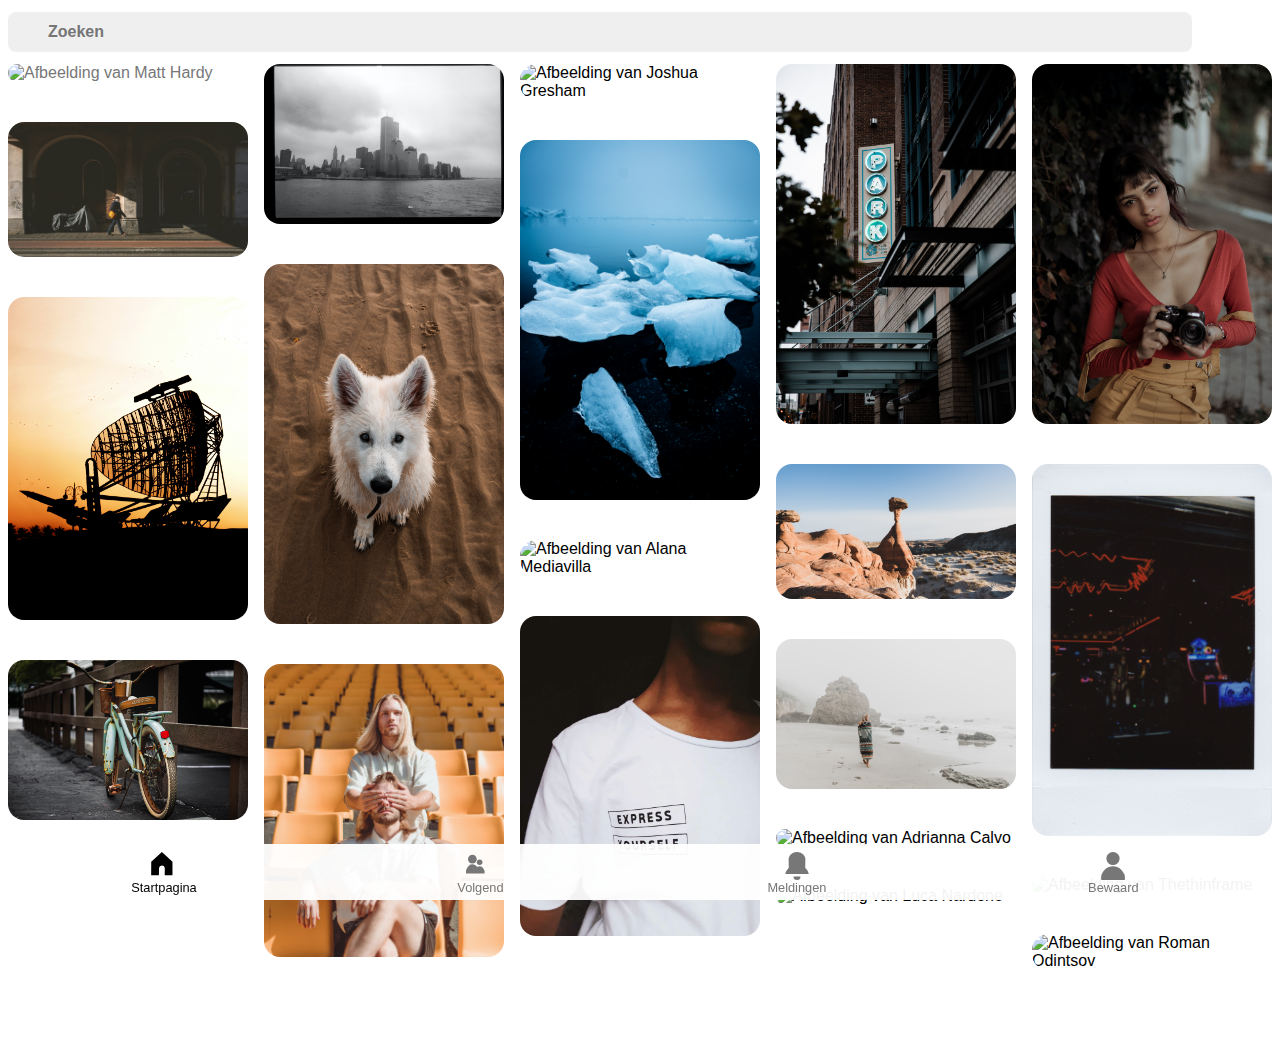
==== commit 836eafd5: "Add files via upload" ====
--- a/index.html
+++ b/index.html
@@ -3,7 +3,7 @@
 	
 <head>
 	<meta charset="UTF-8">
-	<meta name="author" content="jouw naam">
+	<meta name="author" content="Jamero Rigters">
 	<meta name="viewport" content="width=device-width, initial-scale=1">
 	
 	<title>Pinterest - Nederland</title>
@@ -18,121 +18,164 @@
         <form action="">
             <input type="text" placeholder="Zoeken" name="zoeken">
         </form>
-
             <button>Toevoegen</button>
             <button>Berichten</button> 
-
     </header>
     <nav id="navigatie">
         <ul>
             <li>
-                <span id="startpagina">
-                    <svg class="actief" xmlns="http://www.w3.org/2000/svg" viewBox="0 0 265.19 288.89"><title>homepagina</title><path xmlns="http://www.w3.org/2000/svg" class="cls-1" d="M80,239.06l-80,.47q.47-69.6.94-139.22L110.94,0,220,101.25V239.53L140,240l.93-75.47A30.43,30.43,0,0,0,81,165Q80.52,202,80,239.06Z"/></svg>
-                    <p class="actief">Startpagina</p>
-                </span>
+                <a href="">
+                    <span id="startpagina" class="actief">
+                        <svg xmlns="http://www.w3.org/2000/svg" viewBox="0 0 265.19 288.89"><title>homepagina</title><path xmlns="http://www.w3.org/2000/svg" class="cls-1" d="M80,239.06l-80,.47q.47-69.6.94-139.22L110.94,0,220,101.25V239.53L140,240l.93-75.47A30.43,30.43,0,0,0,81,165Q80.52,202,80,239.06Z"/></svg>
+                        <p>Startpagina</p>
+                    </span>
+                </a>
             </li>
             <li>
-                <span id="volgend">
-                    <svg xmlns="http://www.w3.org/2000/svg" viewBox="0 0 360.7 288.89"><title>volgend</title><path xmlns="http://www.w3.org/2000/svg" class="cls-1" d="M239.75,218.82a103.53,103.53,0,0,0-2.26-15.6c-13.67-37.71-37.37-56.91-62-56.2-11.23-.32-22.21,3.69-32.18,11.5-17-24.75-38.75-37.35-61.24-36.71-31.35-.89-61.47,23.51-78.85,71.44A131.84,131.84,0,0,0,.32,213.08,134.75,134.75,0,0,0,1.16,240H239.09A106.36,106.36,0,0,0,239.75,218.82Z"/>
-                    <circle xmlns="http://www.w3.org/2000/svg" class="cls-1" cx="82.04" cy="55.93" r="55.93"/>
-                    <circle xmlns="http://www.w3.org/2000/svg" class="cls-1" cx="175.46" cy="95.19" r="35.79"/></svg>
-                    <p>Volgend</p>
-                </span>
+                <a href="">
+                    <span id="volgend">
+                        <svg xmlns="http://www.w3.org/2000/svg" viewBox="0 0 360.7 288.89"><title>volgend</title><path xmlns="http://www.w3.org/2000/svg" class="cls-1" d="M239.75,218.82a103.53,103.53,0,0,0-2.26-15.6c-13.67-37.71-37.37-56.91-62-56.2-11.23-.32-22.21,3.69-32.18,11.5-17-24.75-38.75-37.35-61.24-36.71-31.35-.89-61.47,23.51-78.85,71.44A131.84,131.84,0,0,0,.32,213.08,134.75,134.75,0,0,0,1.16,240H239.09A106.36,106.36,0,0,0,239.75,218.82Z"/>
+                        <circle xmlns="http://www.w3.org/2000/svg" class="cls-1" cx="82.04" cy="55.93" r="55.93"/>
+                        <circle xmlns="http://www.w3.org/2000/svg" class="cls-1" cx="175.46" cy="95.19" r="35.79"/></svg>
+                        <p>Volgend</p>
+                    </span>
+                </a>
             </li>
             <li>
-                <span id="meldingen">
-                    <svg id="meldingenicoon"xmlns="http://www.w3.org/2000/svg" viewBox="0 0 240.93 285.93"><title>meldingen</title><path d="M227.39,190.12a139.39,139.39,0,0,0-22.85-30.47L206,70.78c-1.34-9.41-5.24-26.84-18.62-42.32C165,2.57,131.19-.38,120.46,0,109.74-.38,76,2.57,53.57,28.46,40.19,43.94,36.29,61.37,35,70.78l1.44,88.87A139.21,139.21,0,0,0,0,224.82H240.93A139.37,139.37,0,0,0,227.39,190.12Z"/><path d="M120.46,285.93a36,36,0,0,0,36-36H84.51A36,36,0,0,0,120.46,285.93Z"/></svg>
-                    <p>Meldingen</p>
-                </span>
+                <a href="">
+                    <span id="meldingen">
+                        <svg id="meldingenicoon"xmlns="http://www.w3.org/2000/svg" viewBox="0 0 240.93 285.93"><title>meldingen</title><path d="M227.39,190.12a139.39,139.39,0,0,0-22.85-30.47L206,70.78c-1.34-9.41-5.24-26.84-18.62-42.32C165,2.57,131.19-.38,120.46,0,109.74-.38,76,2.57,53.57,28.46,40.19,43.94,36.29,61.37,35,70.78l1.44,88.87A139.21,139.21,0,0,0,0,224.82H240.93A139.37,139.37,0,0,0,227.39,190.12Z"/><path d="M120.46,285.93a36,36,0,0,0,36-36H84.51A36,36,0,0,0,120.46,285.93Z"/></svg>
+                        <p>Meldingen</p>
+                    </span>
+                </a>
             </li>
-            <li> 
-                <span id="bewaard">
-                    <svg id="bewaardicoon" xmlns="http://www.w3.org/2000/svg" viewBox="0 0 238.55 279.48"><title>bewaard</title><path d="M106.31,128.93a64.33,64.33,0,0,0,25.93,0c28.82-5.92,47.13-24.75,51.92-53.6,4.61-27.76-6.87-49.75-30.64-65.12C143,3.42,131.32,1.11,119.28,0,107.23,1.11,95.52,3.42,85,10.21,61.26,25.58,49.78,47.57,54.39,75.33,59.18,104.18,77.49,123,106.31,128.93Z"/><path d="M238.09,248.13A127,127,0,0,0,233.92,225c-25.28-55.82-69.07-84.24-114.64-83.19C73.7,140.8,29.91,169.22,4.64,225a125.87,125.87,0,0,0-2.95,54.44H236.86A125.88,125.88,0,0,0,238.09,248.13Z"/></svg>
-                    <p>Bewaard</p>
-                </span>
+            <li>
+                <a href="">
+                    <span id="bewaard">
+                        <svg id="bewaardicoon" xmlns="http://www.w3.org/2000/svg" viewBox="0 0 238.55 279.48"><title>bewaard</title><path d="M106.31,128.93a64.33,64.33,0,0,0,25.93,0c28.82-5.92,47.13-24.75,51.92-53.6,4.61-27.76-6.87-49.75-30.64-65.12C143,3.42,131.32,1.11,119.28,0,107.23,1.11,95.52,3.42,85,10.21,61.26,25.58,49.78,47.57,54.39,75.33,59.18,104.18,77.49,123,106.31,128.93Z"/><path d="M238.09,248.13A127,127,0,0,0,233.92,225c-25.28-55.82-69.07-84.24-114.64-83.19C73.7,140.8,29.91,169.22,4.64,225a125.87,125.87,0,0,0-2.95,54.44H236.86A125.88,125.88,0,0,0,238.09,248.13Z"/></svg>
+                        <p>Bewaard</p>
+                    </span>
+                </a> 
             </li>
         </ul>
     </nav>
-    <main>
+    <div class="optiesMenu">
+        <div>
+            <button>Sluiten</button>
+            <h2>Opties</h2>
+            <ul>
+                <li>
+                    <svg xmlns="http://www.w3.org/2000/svg" viewBox="0 0 166.6 332.57"><title>Bewaren</title><path class="cls-1" d="M98.79,183.55l67.81.59a96.81,96.81,0,0,0-44.43-69.57q.89-40.62,1.76-81.25c2,0,16.43.07,26.3-11.69A33.51,33.51,0,0,0,157.83,0L83.3.29,8.77,0a33.51,33.51,0,0,0,7.6,21.63c9.87,11.76,24.34,11.73,26.3,11.69q.88,40.62,1.76,81.25A96.81,96.81,0,0,0,0,184.14l67.81-.59q-.3,62.26-.59,124.51c-1.51,14.15,8.25,24.37,16.08,24.51,7.83-.14,17.59-10.36,16.08-24.51Q99.08,245.81,98.79,183.55Z"/></svg>
+                    Bewaren
+                </li>
+                <li>
+                    <svg xmlns="http://www.w3.org/2000/svg" viewBox="0 0 249.48 257.74"><title>Verzenden</title>
+                    <path class="cls-1" d="M249.42,232.65l-.78-66.25a24.72,24.72,0,0,0-49.1.78l-.78,40.53h-148l-.78-40.53a24.72,24.72,0,0,0-49.1-.78L.06,232.65A24,24,0,0,0,4.9,249c8.1,10.28,21.69,8.72,22.44,8.63h194.8c.75.09,14.34,1.65,22.44-8.63A24,24,0,0,0,249.42,232.65Z"/><path class="cls-1" d="M124.78,171.28a25.13,25.13,0,0,0,24.85-21.93l.29-66.63,16.66,8.18c8.13,5.35,18.19,5.44,24.55.58,8.63-6.59,10.24-22.12.29-32.73L124.49,0l-66,58.75c-10.27,10.59-8.86,26.32-.29,33,6.27,4.91,16.31,4.92,24.55-.3l17.53-8.18v66.64A25.12,25.12,0,0,0,124.78,171.28Z"/></svg>
+                    Verzenden
+                </li>
+                <li>
+                    <svg xmlns="http://www.w3.org/2000/svg" viewBox="0 0 207.09 206.79"><title>Openen</title><path class="cls-1" d="M24.12.58,206.5,0l.59,182.38a17.14,17.14,0,0,1-33.91.59V67.81L40.49,199.33a23.66,23.66,0,0,1-33.91.59,23.63,23.63,0,0,1,.59-33.32L139.86,33.32H24.71A16.48,16.48,0,0,1,7.52,17.24,16.48,16.48,0,0,1,24.12.58Z"/></svg>
+                    In app openen
+                </li>
+                <li>
+                    <svg xmlns="http://www.w3.org/2000/svg" viewBox="0 0 249.48 257.74"><title>Downloaden</title><path class="cls-1" d="M249.42,232.65l-.78-66.25a24.72,24.72,0,0,0-49.1.78l-.78,40.53h-148l-.78-40.53a24.72,24.72,0,0,0-49.1-.78L.06,232.65A24,24,0,0,0,4.9,249c8.1,10.28,21.69,8.72,22.44,8.63h194.8c.75.09,14.34,1.65,22.44-8.63A24,24,0,0,0,249.42,232.65Z"/><path class="cls-1" d="M124.7,0A25.12,25.12,0,0,0,99.85,21.92l-.29,66.64L82.9,80.38c-8.13-5.36-18.19-5.45-24.55-.59-8.62,6.6-10.24,22.13-.29,32.74L125,171.28l66.06-58.75c10.27-10.6,8.85-26.33.29-33-6.28-4.91-16.32-4.93-24.55.29L149.25,88V21.34A25.11,25.11,0,0,0,124.7,0Z"/></svg>
+                    Afbeelding downloaden
+                </li>
+                <li>
+                    <svg xmlns="http://www.w3.org/2000/svg" viewBox="0 0 184.11 184.11"><title>Verbergen</title><path class="cls-1" d="M115.05,92.05l64.3-64.3a16.26,16.26,0,1,0-23-23L92.05,69.06,27.75,4.76a16.26,16.26,0,0,0-23,23l64.3,64.3L4.76,156.36a16.25,16.25,0,0,0,0,23h0a16.25,16.25,0,0,0,23,0l64.31-64.3,64.3,64.3a16.25,16.25,0,0,0,23,0h0a16.25,16.25,0,0,0,0-23Z"/></svg>
+                    Verbergen
+                    <p>Minder pins zoals deze weergeven</p>
+                </li>
+                <li>
+                    <svg xmlns="http://www.w3.org/2000/svg" viewBox="0 0 261.88 261.88"><title>Rapporteren</title><path class="cls-1" d="M130.94,0A130.94,130.94,0,1,0,261.88,130.94,130.94,130.94,0,0,0,130.94,0Zm63.57,67.88-.51-.51ZM130.94,41.37A88.67,88.67,0,0,1,176.05,54L54,176.05a88.67,88.67,0,0,1-12.6-45.11A89.57,89.57,0,0,1,130.94,41.37ZM67.08,193.64l1.16,1.16C67.85,194.42,67.46,194,67.08,193.64Zm63.86,26.87a88.67,88.67,0,0,1-45-12.54l122-122a88.64,88.64,0,0,1,12.54,45A89.57,89.57,0,0,1,130.94,220.51Z"/></svg>
+                    Rapporteren
+                    <p>Dit gaat in tegen de communityrichtlijnen van Pinterest</p>
+                </li>
+            </ul>
+            <p>Deze pin is ge&iuml;spireerd door je recente activiteit</p> 
+        </div>  
+    </div>
+    <main class="articleContainer">
         <article>
-            <img class="content" src="images/content/pexels-matt-hardy-2453224.jpg" alt="Afbeelding van Matt Hardy">
-            <button>Opties</button>
+            <a href="detailpagina.html"><img class="content" src="images/content/pexels-matt-hardy-2453224.jpg" alt="Afbeelding van Matt Hardy"></a>
+            <button class="optiesKnop">Opties</button>
         </article>
+        <!--Het eerste artikel heb ik ook als detailpagina uitgewerkt. Hier kan dus op geklikt worden.-->
         <article>
             <img class="content" src="images/content/marc-kleen-JaN_Ge2ZipU-unsplash.jpg" alt="Afbeelding van Marc Kleen Jan">
-            <button>Opties</button>
+            <button class="optiesKnop">Opties</button>
         </article>
         <article>
             <img class="content" src="images/content/hassan-sajjad-5sOvIR6ySaU-unsplash.jpg" alt="Afbeelding van Hassan Sajjad">
-            <button>Opties</button>
+            <button class="optiesKnop">Opties</button>
         </article>
         <article>
             <img class="content" src="images/content/chris-hardy-7Q2UaW10OK0-unsplash.jpg" alt="Afbeelding van Chris Hardy">
-            <button>Opties</button>
+            <button class="optiesKnop">Opties</button>
         </article>
         <article>
             <img class="content" src="images/content/pexels-thomas-svensson-3145755.jpg" alt="Afbeelding van Thomas Svensson">
-            <button>Opties</button>
+            <button class="optiesKnop">Opties</button>
         </article>
         <article>
             <img class="content" src="images/content/pexels-tom-verdoot-3722196.jpg" alt="Afbeelding Tom Verdoot">
-            <button>Opties</button>
+            <button class="optiesKnop">Opties</button>
         </article>
         <article>
             <img class="content" src="images/content/pexels-wherbson-rodrigues-4724068.jpg" alt="Afbeelding van Wherbson Rodrigues">
-            <button>Opties</button>
+            <button class="optiesKnop">Opties</button>
         </article>
         <article>
             <img class="content" src="images/content/joshua-gresham-EEN3Nozgttw-unsplash.jpg" alt="Afbeelding van Joshua Gresham">
-            <button>Opties</button>
+            <button class="optiesKnop">Opties</button>
         </article>
         <article>
             <img class="content" src="images/content/bechir-kaddech-WilZDWbw2zU-unsplash.jpg" alt="Afbeelding van Bechir Kaddech">
-            <button>Opties</button>
+            <button class="optiesKnop">Opties</button>
         </article>
         <article>
             <img class="content" src="images/content/alana-mediavilla-O0iCf05NCt8-unsplash.jpg" alt="Afbeelding van Alana Mediavilla">
-            <button>Opties</button>
+            <button class="optiesKnop">Opties</button>
         </article>
         <article>
             <img class="content" src="images/content/pexels-raphael-brasileiro-2440799.jpg" alt="Afbeelding van Raphael Brasileiro">
-            <button>Opties</button>
+            <button class="optiesKnop">Opties</button>
         </article>
         <article>
             <img class="content" src="images/content/logan-weaver-TH8oDzQx4fA-unsplash.jpg" alt="Afbeelding van Logan Weaver">
-            <button>Opties</button>
+            <button class="optiesKnop">Opties</button>
         </article>
         <article>
             <img class="content" src="images/content/joshua-gresham-6KzSud-4gJE-unsplash.jpg" alt="Afbeelding van Joshua Gresham">
-            <button>Opties</button>
+            <button class="optiesKnop">Opties</button>
         </article>
         <article>
             <img class="content" src="images/content/pexels-spencer-davis-4388290.jpg" alt="Afbeelding van Spencer Davis">
-            <button>Opties</button>
+            <button class="optiesKnop">Opties</button>
         </article>
         <article>
             <img class="content" src="images/content/pexels-adrianna-calvo-4524060.jpg" alt="Afbeelding van Adrianna Calvo">
-            <button>Opties</button>
+            <button class="optiesKnop">Opties</button>
         </article>
         <article>
             <img class="content" src="images/content/pexels-luca-nardone-4827702.jpg" alt="Afbeelding van Luca Nardone">
-            <button>Opties</button>
+            <button class="optiesKnop">Opties</button>
         </article>
         <article>
             <img class="content" src="images/content/pexels-marcelo-chagas-4392858.jpg" alt="Afbeelding van Marcelo Chagas">
-            <button>Opties</button>
+            <button class="optiesKnop">Opties</button>
         </article>
         <article>
             <img class="content" src="images/content/pexels-lisa-fotios-5280905.jpg" alt="Afbeelding van Lisa Fotios">
-            <button>Opties</button>
+            <button class="optiesKnop">Opties</button>
         </article>
         <article>
             <img class="content" src="images/content/pexels-thethinframe-5156010.jpg" alt="Afbeelding van Thethinframe">
-            <button>Opties</button>
+            <button class="optiesKnop">Opties</button>
         </article>
         <article>
             <img class="content" src="images/content/pexels-roman-odintsov-4925891.jpg" alt="Afbeelding van Roman Odintsov">
-            <button>Opties</button>
+            <button class="optiesKnop">Opties</button>
         </article>
     </main>
 
--- a/styles/style.css
+++ b/styles/style.css
@@ -10,6 +10,10 @@
     position: relative;
 }
 
+#bodyDetail{
+    margin: 0;
+}
+
 header{
     background-color: #fff;
     padding: 0.75rem 0.5rem 0.75rem 0.5rem;
@@ -19,8 +23,7 @@
     width: 100%;
     z-index: 1;
     display: grid;
-    grid-template-columns: 2.5em 1fr repeat(2, 2.5rem);
-    grid-template-rows: 1fr;
+    grid-template-columns: 2.5em 1fr 2.5rem 2.5rem;
 }
 
 h1{
@@ -41,7 +44,6 @@
     font-weight: 550;
     font-size: 1rem;
     padding-left: 2.5rem;
-    outline: none;
 }
 
 header div{
@@ -58,7 +60,6 @@
     background: url(https://raw.githubusercontent.com/jamero7/FED20/50c091b684a37021ab5a68bb0a6b499cfa8188a4/images/iconen/toevoegen.svg) no-repeat center;
     grid-column: 3/4;
     grid-row: 1/2;
-    outline: none;
 }
 
 header button{
@@ -70,6 +71,54 @@
     height: 1.5rem;
     grid-column: 4/5;
     grid-row: 1/2;
+}
+
+#headerDetail{
+    display: grid;
+    grid-template-columns: 2.5rem 2.5rem 1fr 2.5rem 6rem;
+    background-color: rgba(255,255,255,0.9);
+}
+
+#headerDetail a{
+    margin: auto;
+    width: 1.25rem;
+    height: 1.25rem;
+    grid-column: 1/2;
+}
+
+#headerDetail svg{
+    width: 1.25rem;
+    height: 1.25rem;
+    fill: #777;
+}
+
+#headerDetail button:nth-of-type(1){
+    background: url(https://raw.githubusercontent.com/jamero7/FED20/5383222c35a2e22c2b5c36eaf0ade340b95e0712/images/iconen/optiesGrijs.svg) no-repeat center; 
+    grid-column: 2/3;
+    width: 1.25rem;
+    height: 1.25rem;
+}
+
+#headerDetail button:nth-of-type(2){
+    background: url(https://raw.githubusercontent.com/jamero7/FED20/5383222c35a2e22c2b5c36eaf0ade340b95e0712/images/iconen/delen.svg) no-repeat center;
+    float: right;
+    display: inline-block;
+    grid-column: 4/5;
+    width: 1.25rem;
+    height: 1.25rem;
+}
+
+#headerDetail button:nth-of-type(3){
+    background-color: #E60122;
+    background-image: none;
+    text-indent: 0;
+    height: 2.5rem;
+    border-radius: 0.25rem;
+    width: 6rem;
+    color: #fff;
+    font-weight: 600;
+    font-size: 1rem;
+    grid-column: 5/6;
 }
 
 nav{
@@ -95,12 +144,26 @@
     list-style-type: none;
     width: calc(25% - 0.25rem);
     height: 2rem;
-}
+    color: #767676;
+    fill: #777;
+}
+
+a{
+    text-decoration: none;
+    color: #777;
+}
+
+a:hover{
+    color: #000;
+    fill: #000;
+}
+
+/*De Javascript werkt nog steeds voor de nav, alleen door de a tag wordt de pagina telkens opnieuw geladen en veranderd de 'actief' class niet. Ik heb de hover toegevoegd om het te 'faken'. Een button was hier niet semantisch geweest omdat het een link naar een andere pagina betreft.*/
 
 nav svg{
-    width: 1.5rem;
-    margin: auto;
-    fill: #777;
+    width: 1.25rem;
+    margin: auto;
+    fill: inherit;
     display: block;
     height: 1.75rem;
     width: 1.75rem;
@@ -108,15 +171,103 @@
 
 ul li span p{
     font-size: 0.8rem;
-    color: #767676;
-    margin: 0;
-    width: 100%;
-}
-
-main{
-    width: 100%;
-    column-count: 2;
+    color: inherit;;
+    margin: 0;
+    width: 100%;
+}
+
+span:focus{
+    animation-name: knopAnimatie;
+    animation-duration: 1s;
+}
+
+.articleContainer{
+    width: 100%;
+    column-count: 2; 
+    /*Van Sanne 't Hooft op 17-09, https://codepen.io/shooft/pen/NWNLgKQ */
     margin: 4rem 0 4rem 0;
+}
+
+.optiesMenu{
+    height: 100vh;
+    width: 100%;
+    background-color: rgba(0,0,0,0.5);
+    position: fixed;
+    right: 0;
+    left: 0;
+    top: 0;
+    bottom: 0;
+    z-index: 2;
+    display: none;
+}
+
+.optiesMenu div{
+    position: absolute;
+    bottom: 0;
+    border-radius: 1rem 1rem 0 0;
+    background-color: #fff;
+    font-weight: 100;
+    font-size: 0.9rem;
+    z-index: 5;
+    width: 100%;
+}
+
+.optiesMenu button{
+    text-indent: -9999px;
+    border: none;
+    background: url(https://raw.githubusercontent.com/jamero7/FED20/5383222c35a2e22c2b5c36eaf0ade340b95e0712/images/iconen/Sluiten.svg) no-repeat center;
+    width: 1.25rem;
+    height: 1.25rem;
+    position: absolute;
+    left: 1.5rem;
+    top: 1.5rem;
+}
+
+.optiesMenu h2{
+    margin: auto;
+    width: 100%;
+    text-align: center;
+    font-size: 1.1rem;
+    margin-top: 2rem;
+}
+
+.optiesMenu ul{
+    width: 100%;
+    background-color: #fff;
+    margin: 0;
+    border-bottom: solid 0.1rem #EFEFEF;
+    padding: 1rem 1rem 0.25rem 1rem;
+    list-style-type: none;
+}
+
+.optiesMenu ul li{
+    font-weight: 600;
+    font-size: 1.1rem;
+    margin: 1rem 0 1rem 0;
+}
+
+.optiesMenu ul li p{
+    padding: 0;
+    margin: 0.5rem 0 0 1.5rem;
+    font-weight: 100;
+    font-size: 0.9rem;
+}
+
+.optiesMenu svg{
+    width: 1rem;
+    height: 1rem;
+    display: inline-block;
+    margin-right: 0.25rem;
+}
+
+.optiesMenu p{
+    background-color: #fff;
+    margin: 0;
+    padding: 1rem 1rem 2rem 1rem;
+}
+
+#optiesMenu2 ul{
+    margin-top: 4rem;
 }
 
 article{
@@ -142,7 +293,66 @@
     background-color: #fff;
     text-indent: -9999px;
     width: 1rem;
-    outline: none;
+}
+
+#mainDetail{
+    column-count: 1;
+    margin: 4rem 0 4rem 0
+}
+
+#detailSection{
+    max-width: 20rem;
+    margin: auto;
+}
+
+#detailSection img{
+    display: block;
+    width: 100%;
+    margin: 0;
+    border-radius: 0;
+}
+
+#detailSection div{
+    margin: 2rem 1.5rem 2rem 1.5rem;
+}
+
+#detailSection a{
+    font-weight: 600;
+    text-decoration: none;
+    color: #000;
+}
+
+#detailSection h2{
+    font-size: 1.25rem;
+    border-bottom: 1rem;
+}
+
+#articleSection{
+    margin-left: 0.5rem;
+    margin-right: 0.5rem;
+    border-top: solid 0.1rem #DDDDDD;
+}
+
+#articleSection p{
+    font-weight: 600;
+}
+
+#articleSection div{
+    margin: 0;
+}
+
+#articleSection article{
+    margin-bottom: 1rem;
+}
+
+h3{
+    width: 60%;
+    font-size: 0.75rem;
+}
+
+#articleSection button{
+    position: absolute;
+    bottom: 1rem;
 }
 
 .actief{
@@ -150,7 +360,7 @@
     fill: #000;
 }
 
-@keyframes opties-animatie{
+@keyframes knopAnimatie{
     0%{
         transform: scale(1);
     }
@@ -160,24 +370,24 @@
 }
 
 article button:focus{
-    animation-name: opties-animatie;
-    animation-duration: 1s;
-}
-
-@media only screen and (min-width: 608px) {
-  main {
+    animation-name: knopAnimatie;
+    animation-duration: 0.1s;
+}
+
+@media only screen and (min-width: 608px){
+  .articleContainer{
     column-count: 3;
   }
 }
 
-@media only screen and (min-width: 808px) {
-  main {
+@media only screen and (min-width: 808px){
+  .articleContainer{
     column-count: 4;
   }
 }
 
-@media only screen and (min-width: 1008px) {
-  main {
+@media only screen and (min-width: 1008px){
+  .articleContainer{
     column-count: 5;
   }
 }